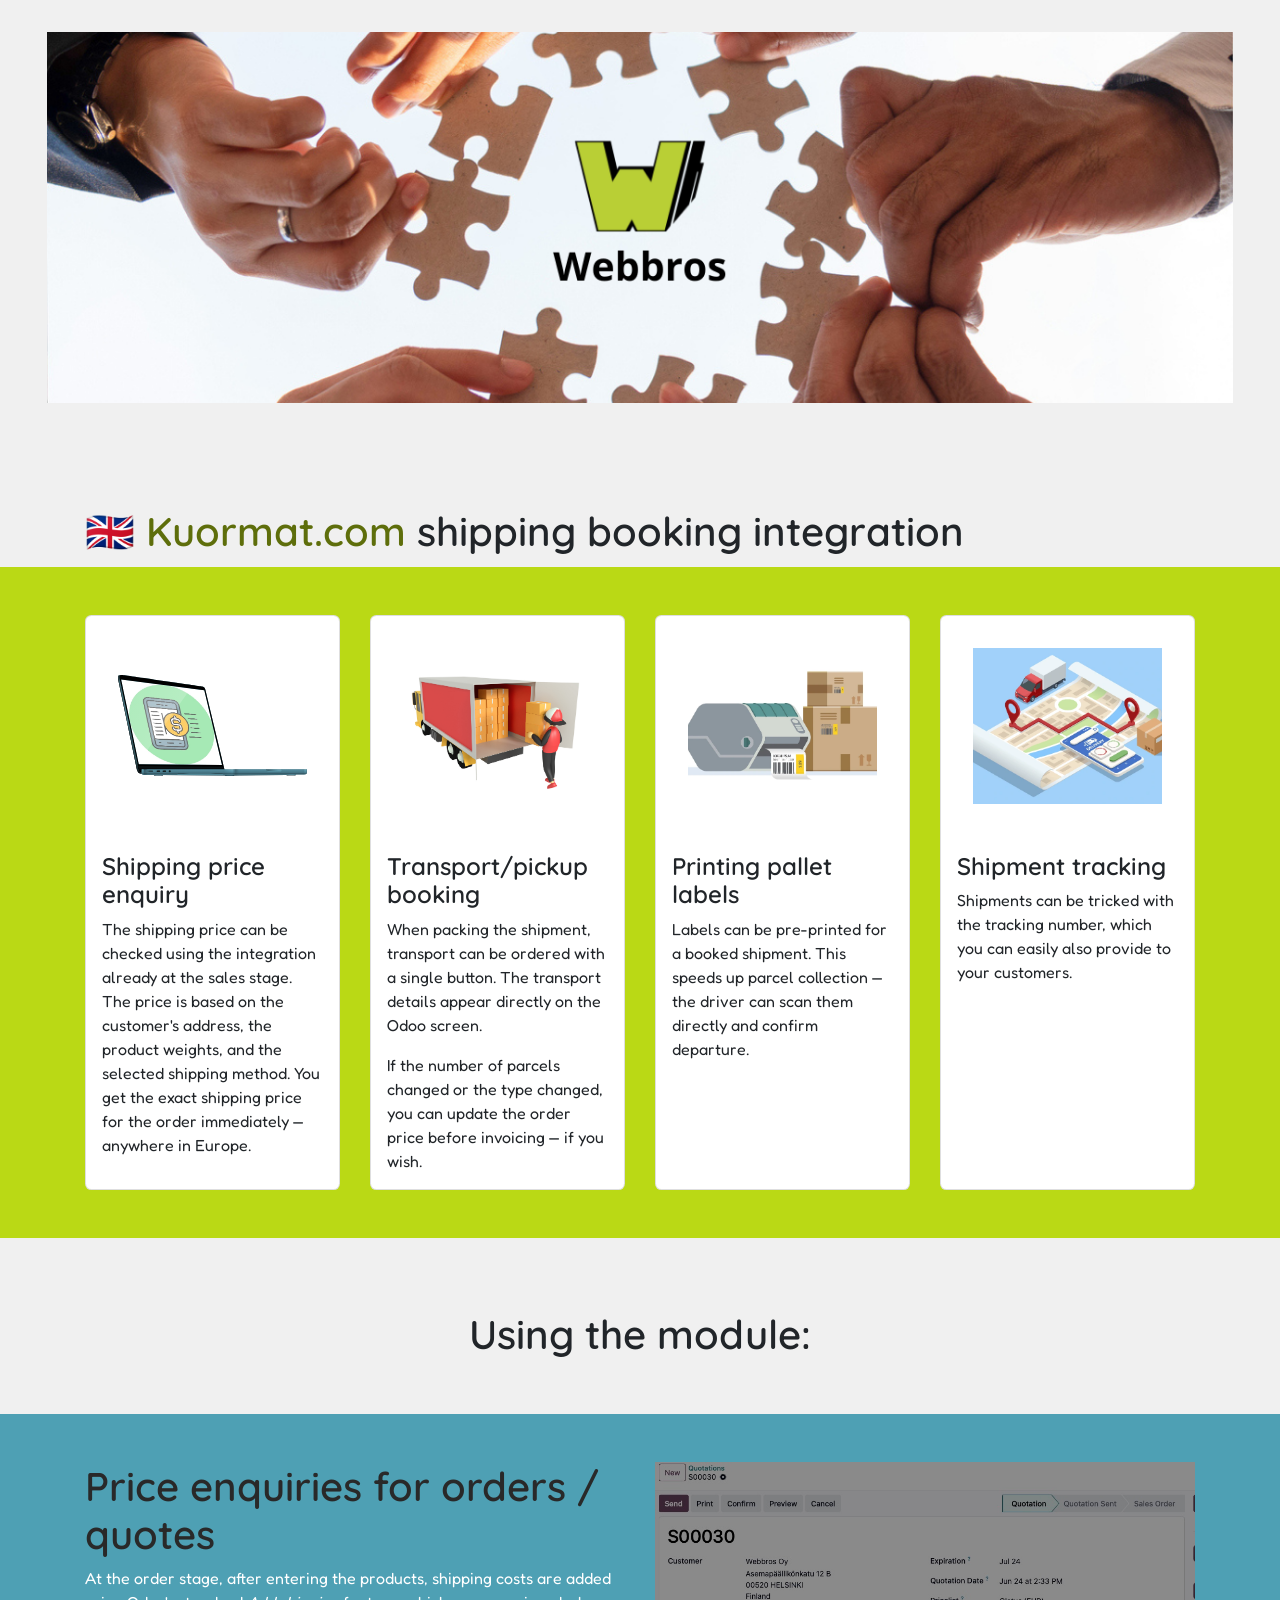
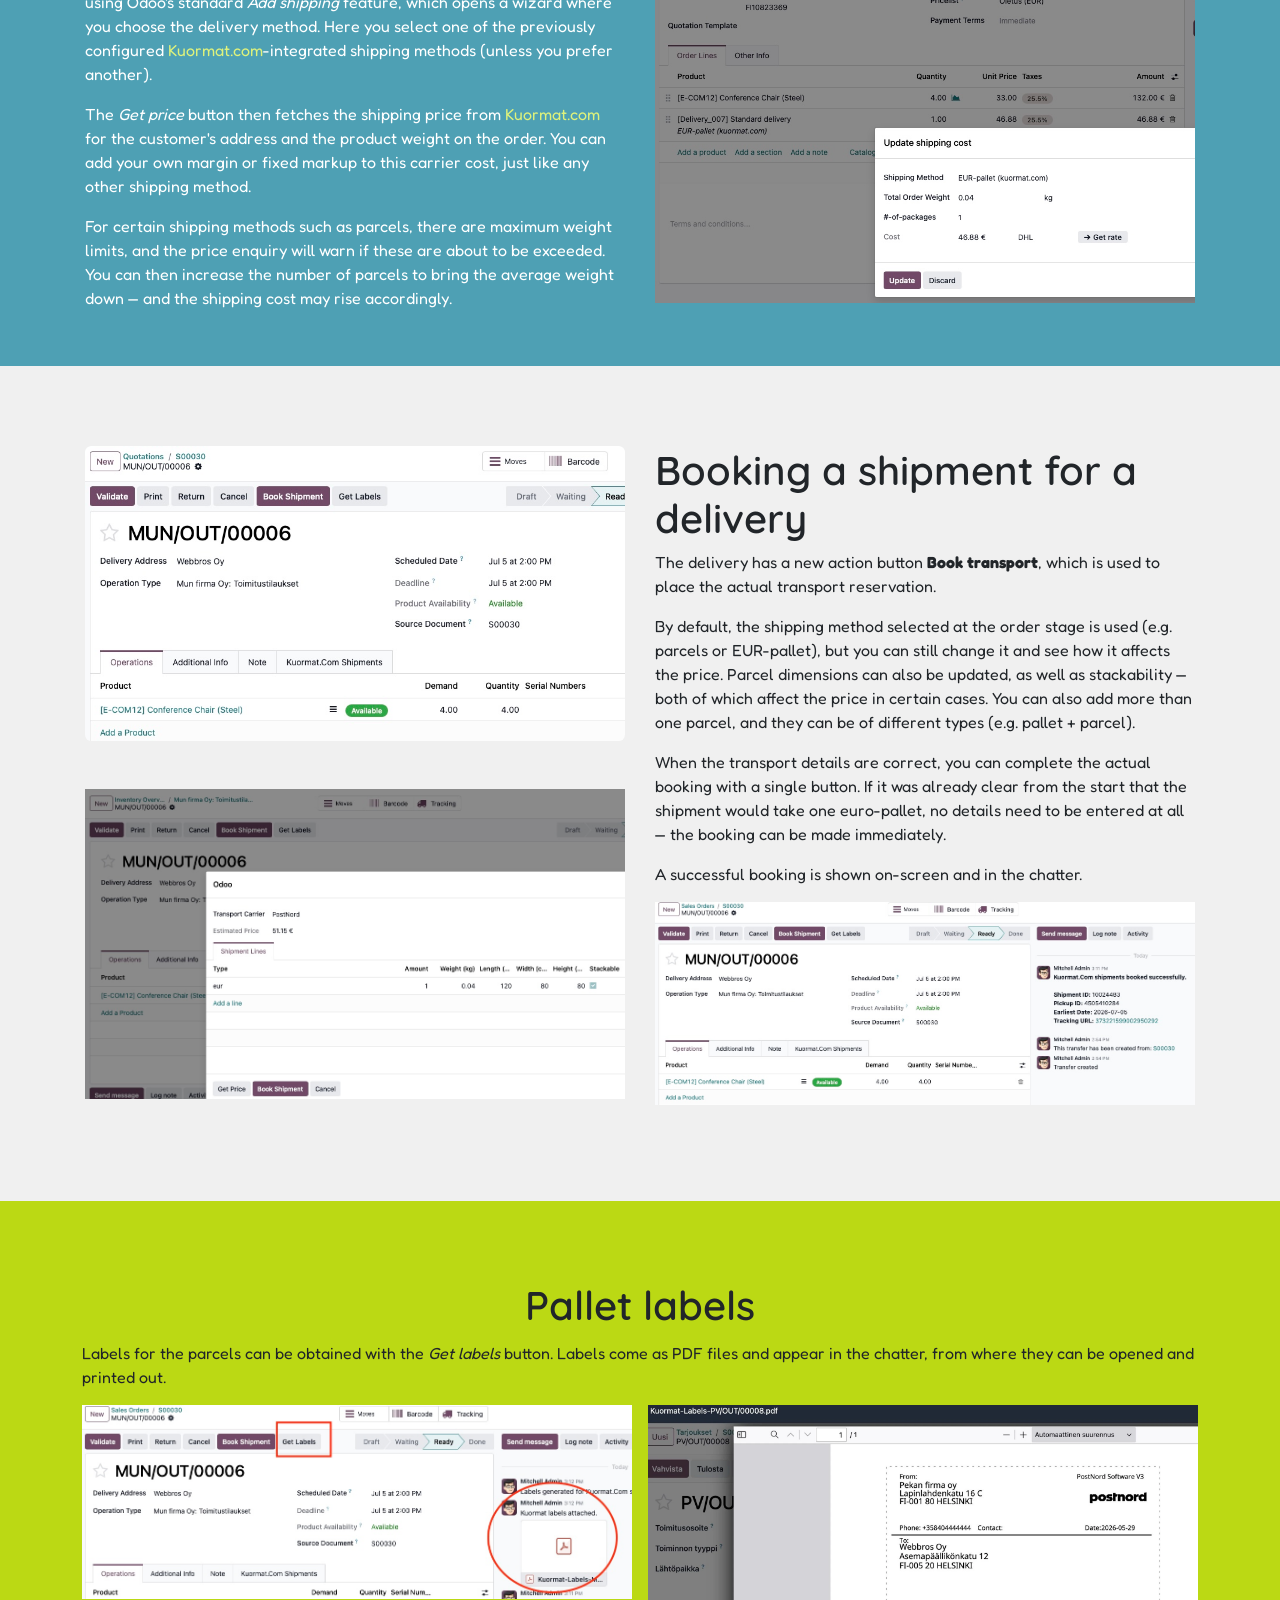
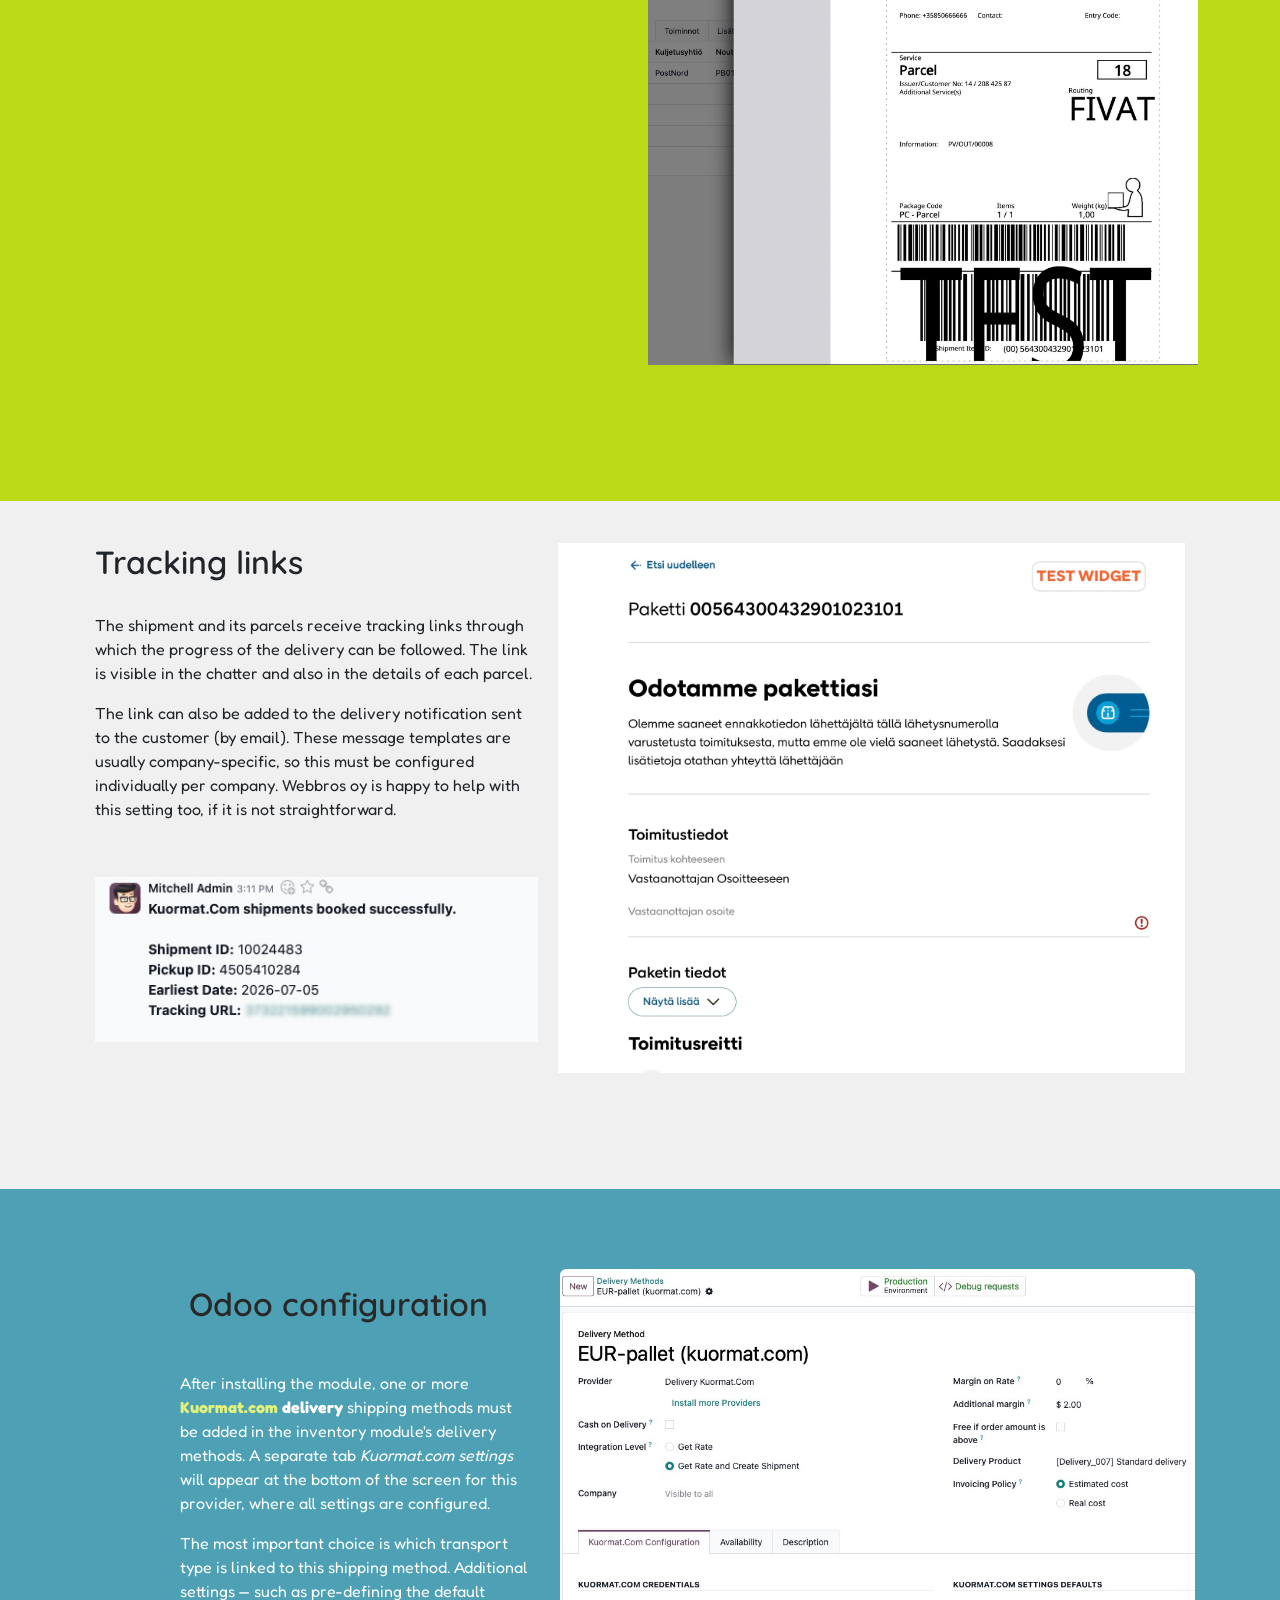
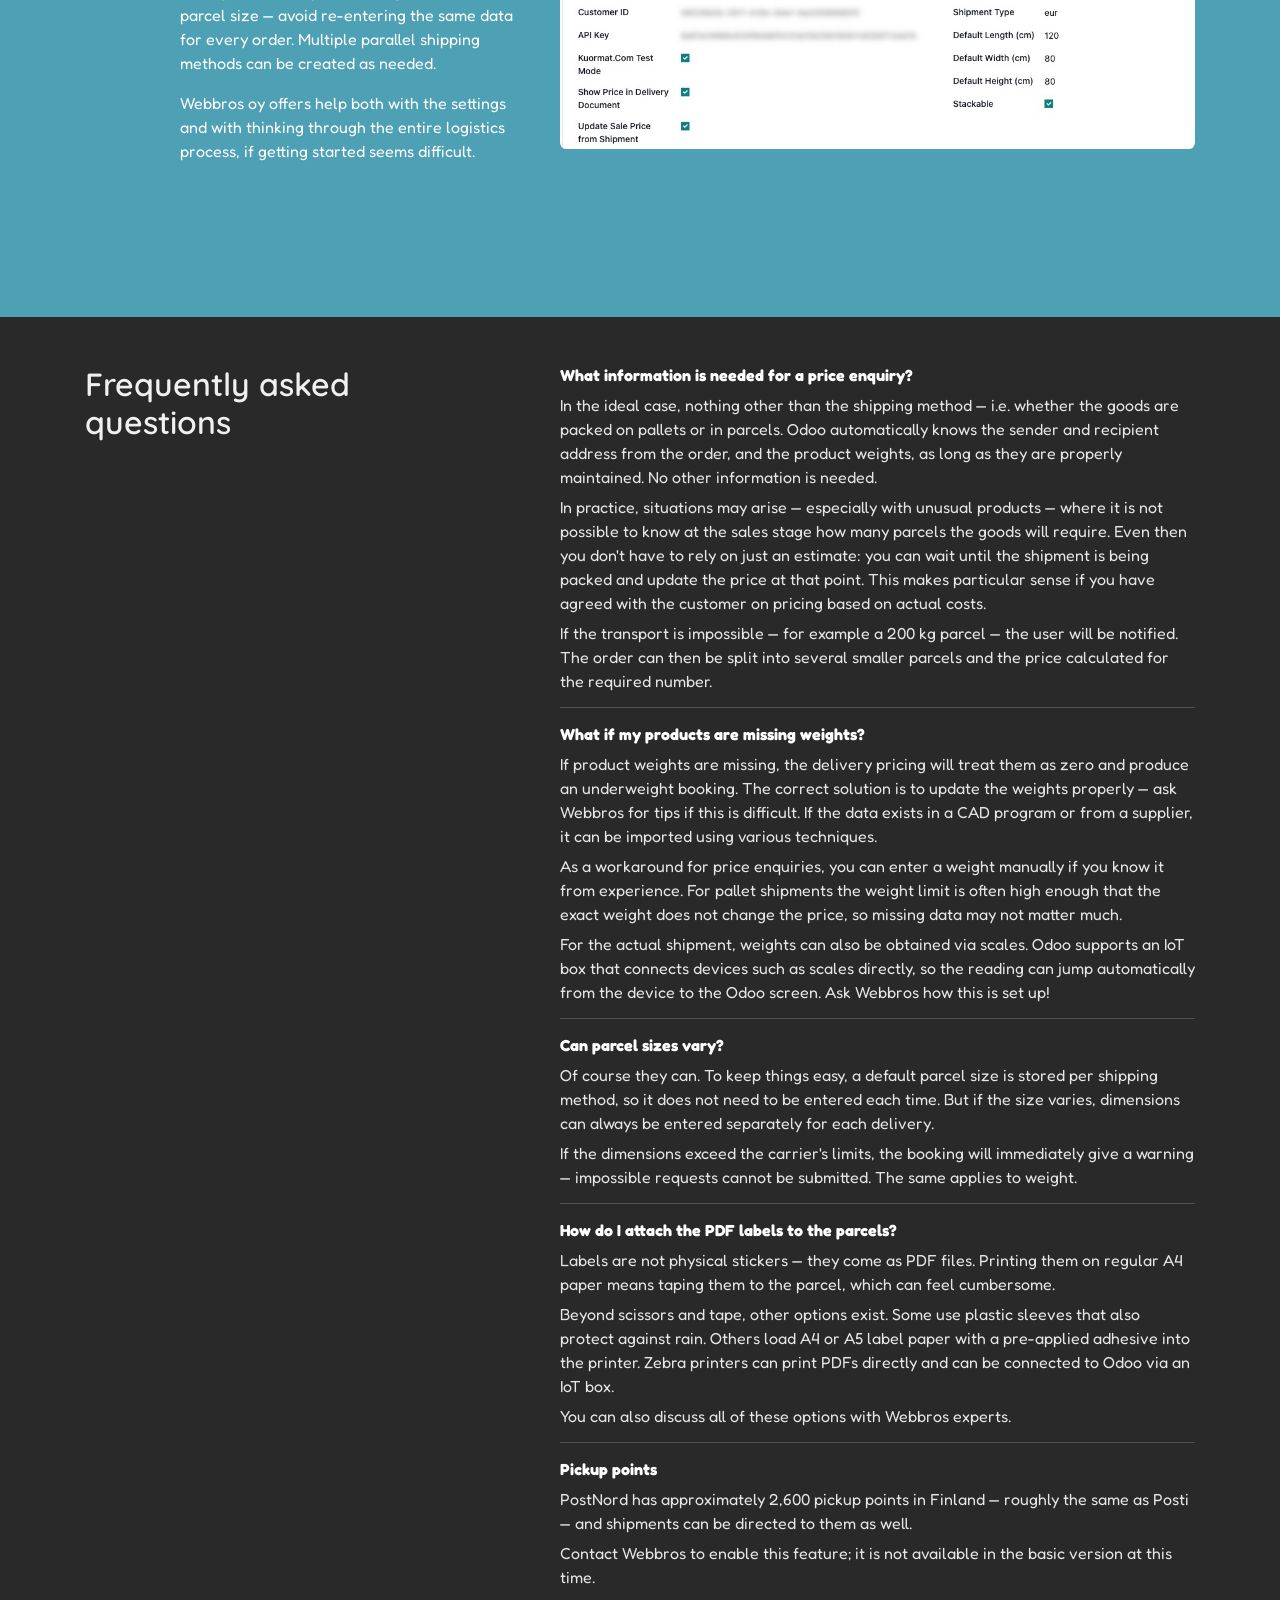
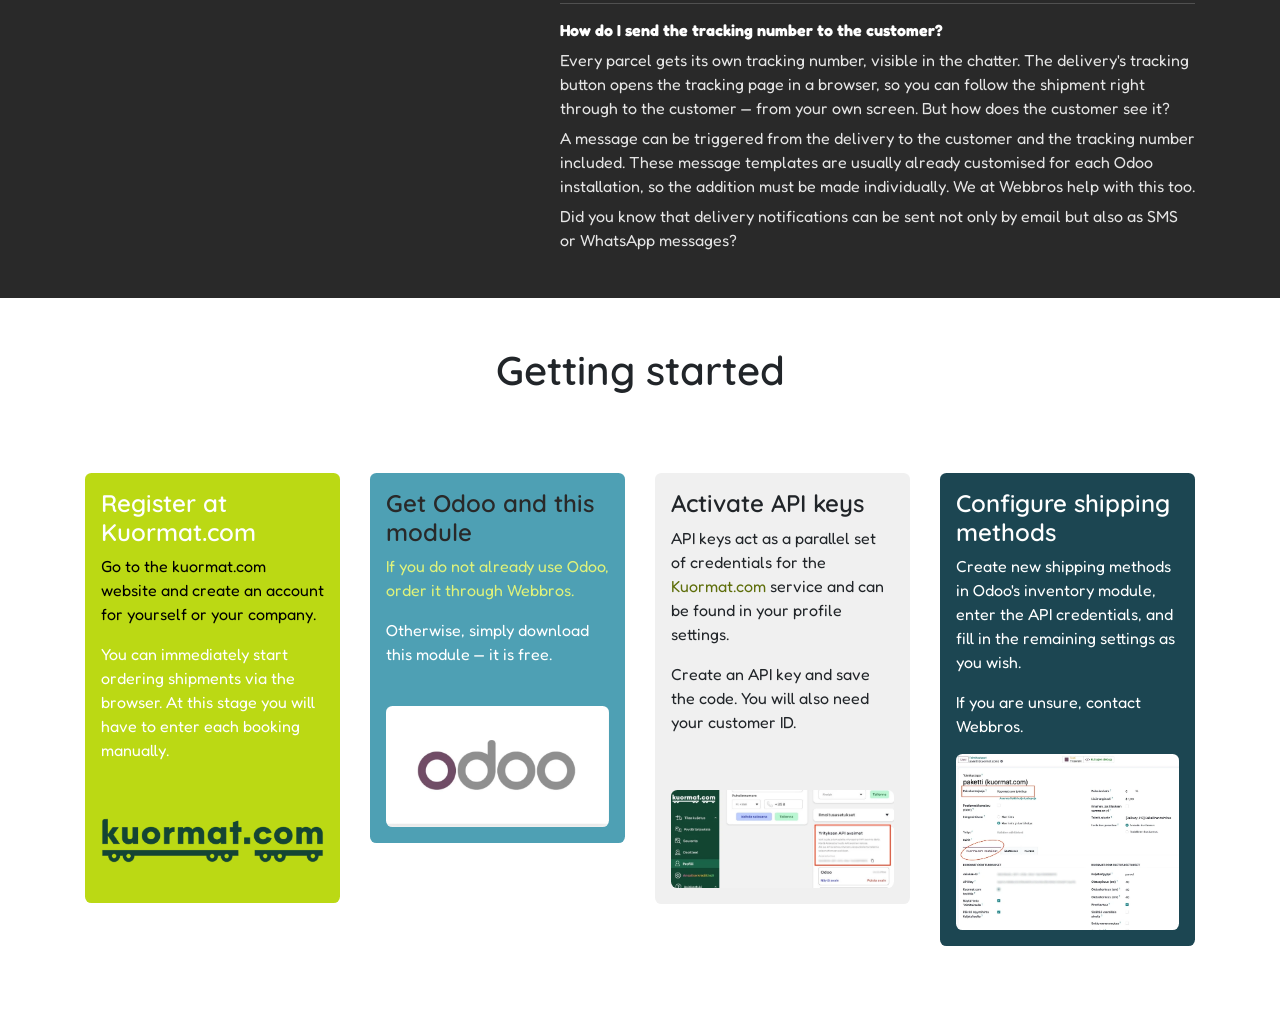
==== webbros_kuormat_connector/static/description/index.html @ a52f3cc9 "version 1.0 for APP store" ====
<!DOCTYPE html>
<!-- saved from url=(0014)about:internet -->
<html lang="fi-FI" data-website-id="1" data-main-object="website.page(36,)" dir="ltr" data-country="FI" data-logged="false">
  <head>
    <meta http-equiv="Content-Type" content="text/html; charset=UTF-8">

        <meta http-equiv="X-UA-Compatible" content="IE=edge">
        <meta name="viewport" content="width=device-width, initial-scale=1">
        <meta name="generator" content="Odoo">
        <meta name="description" content="Webbrosin kehittämä integraatio Odoo-järjestelmän ja Kuormat.com kuljetustenhallintajärjestelmän välille">
        <meta name="keywords" content="kuljetukset,logistiikka,Odoo integraatio">

        <meta property="og:type" content="website">
        <meta property="og:title" content="Webbros Kuormat.com integraatio">
        <meta property="og:site_name" content="webbros">
        <meta property="og:url" content="https://www.webbros.fi/kuormat-com-integration">
        <meta property="og:image" content="https://www.webbros.fi/web/image/website/1/logo?unique=e535d99">
        <meta property="og:description" content="Webbrosin kehittämä integraatio Odoo-järjestelmän ja Kuormat.com kuljetustenhallintajärjestelmän välille">

        <meta name="twitter:card" content="summary_large_image">
        <meta name="twitter:title" content="Webbros Kuormat.com integraatio">
        <meta name="twitter:image" content="https://www.webbros.fi/web/image/website/1/logo?unique=e535d99">
        <meta name="twitter:description" content="Webbrosin kehittämä integraatio Odoo-järjestelmän ja Kuormat.com kuljetustenhallintajärjestelmän välille">

        <link rel="alternate" hreflang="en" href="https://www.webbros.fi/en/kuormat-com-integration">
        <link rel="alternate" hreflang="fi" href="https://www.webbros.fi/kuormat-com-integration">
        <link rel="alternate" hreflang="x-default" href="https://www.webbros.fi/kuormat-com-integration">
        <link rel="canonical" href="https://www.webbros.fi/kuormat-com-integration">

        <link rel="preconnect" href="https://fonts.gstatic.com/" crossorigin="">
        <title>Webbros Kuormat.com integraatio</title>
        <link type="image/x-icon" rel="shortcut icon" href="https://www.webbros.fi/web/image/website/1/favicon?unique=e535d99">
        <link rel="preload" href="https://www.webbros.fi/web/static/src/libs/fontawesome/fonts/fontawesome-webfont.woff2?v=4.7.0" as="font" crossorigin="">
        <link type="text/css" rel="stylesheet" href="./img/web.assets_frontend.min.css">
        <script id="web.layout.odooscript" type="text/javascript">
            var odoo = {
                csrf_token: 'f868a40993ef3873dba01f93fa5d4c552b375f8co1811582727',
                debug: "",
            };
        </script>
        <script type="text/javascript">
            odoo.__session_info__ = {"is_admin": false, "is_system": false, "is_public": true, "is_internal_user": false, "is_website_user": true, "uid": null, "registry_hash": "1a7e916ab1da01374a1914db29191de741e7bbaacbf40be21f4c62e2a6fa80d4", "is_frontend": true, "profile_session": null, "profile_collectors": null, "profile_params": null, "show_effect": true, "currencies": {"1": {"name": "EUR", "symbol": "\u20ac", "position": "after", "digits": [69, 2]}, "2": {"name": "USD", "symbol": "$", "position": "before", "digits": [69, 2]}}, "quick_login": true, "bundle_params": {"lang": "fi_FI", "website_id": 1}, "test_mode": false, "websocket_worker_version": "19.0-2", "translationURL": "/website/translations", "geoip_country_code": "FI", "geoip_phone_code": 358, "lang_url_code": "fi", "add_to_cart_action": "stay"};
            if (!/(^|;\s)tz=/.test(document.cookie)) {
                const userTZ = Intl.DateTimeFormat().resolvedOptions().timeZone;
                document.cookie = `tz=${userTZ}; path=/`;
            }
        </script>
        <script type="text/javascript" defer="defer" src="./img/web.assets_frontend_minimal.min.js" onerror="__odooAssetError=1"></script>
        <script type="text/javascript" onerror="__odooAssetError=1" defer="defer" src="./img/web.assets_frontend_lazy.min.js"></script>

            <script id="tracking_code" async="async" src="./img/js"></script>
            <script id="tracking_code_config">
                window.dataLayer = window.dataLayer || [];
                function gtag(){dataLayer.push(arguments);}
                gtag('consent', 'default', {
                    'ad_storage': 'denied',
                    'ad_user_data': 'denied',
                    'ad_personalization': 'denied',
                    'analytics_storage': 'denied',
                });
                gtag('js', new Date());
                gtag('config', 'G-4FSC44WZ0W');
                function allConsentsGranted() {
                    gtag('consent', 'update', {
                        'ad_storage': 'granted',
                        'ad_user_data': 'granted',
                        'ad_personalization': 'granted',
                        'analytics_storage': 'granted',
                    });
                }
                    allConsentsGranted();
            </script>

            <script type="application/ld+json">
{
    "@context": "http://schema.org",
    "@type": "Organization",
    "name": "Webbros oy",
    "logo": "https://www.webbros.fi/logo.png?company=1",
    "url": "https://www.webbros.fi"
}
            </script>

        <meta name="google-site-verification" content="AUt4CE0ny-b-yhx9oolZ7P0XE21vYr-Sz051ijfnfxM">
    <style id="conditional_visibility"></style>
    <!-- <style>
      #english { display: none; }

      .en { display: none; }
      .fi { display: block; }

      #english:checked ~ .en { display: block; }
      #english:checked ~ .fi { display: none; }
    </style> -->
  </head>

    <body class="" is-ready="true">

      <main style="">

        <section class="s_motto o_cc o_colored_level pb0 pt0 o_cc1" data-snippet="s_motto" data-name="Motto" style="background-color:#F0F0F0;color:#212529">
          <div class="container-fluid">
            <figure class="o_card_img_wrapper mb-0">
                <img src="./img/Webbros_hero.png" alt="" data-attachment-id="6886" class="o_card_img card-img-top o_editable_media img img-fluid o_we_custom_image" style="padding: 32px !important;" data-format-mimetype="image/webp" data-resize-width="690" data-original-id="6886" data-mimetype-before-conversion="image/jpeg" data-mimetype="image/svg+xml" data-shape="html_builder/devices/macbook_3d_01" data-shape-colors=";;#4EA0B4;;" loading="lazy">
            </figure>
          </div>
        </section>


    <!-- ═══════════════════════════════════════════════════════════════════ -->
    <!-- ENGLISH VERSION                                                     -->
    <!-- ═══════════════════════════════════════════════════════════════════ -->

    <div id="english-version" style="margin-top:16px;"></div>

    <section class="en s_motto o_cc o_cc1 o_colored_level pt0 pb0" data-snippet="s_motto" data-name="Motto" style="background-color:#F0F0F0 !important;color:#212529">
        <div class="o_we_shape o_html_builder_Floats_07 o_we_animated"></div>
        <div class="container">
            <div class="row">
                <div class="o_colored_level col-lg-10 pb4">
                    <h2><br></h2><h2>&#127468;&#127463; <a href="https://kuormat.com/" class="o_translate_inline">Kuormat.com</a>&nbsp;shipping booking integration</h2>
                </div>
            </div>
        </div>
    </section>

    <section class="en s_three_columns pt32 pb32 o_colored_level o_cc o_cc3" data-vxml="001" data-vcss="001" data-snippet="s_three_columns" style="position: relative;background-color:#bbd914 !important;color:#212529" data-oe-shape-data="{&quot;shape&quot;:&quot;html_builder/Wavy/08_001&quot;,&quot;colors&quot;:{&quot;c5&quot;:&quot;#2A2A2A&quot;},&quot;flip&quot;:[],&quot;showOnMobile&quot;:false,&quot;shapeAnimationSpeed&quot;:&quot;0&quot;}"><div class="o_we_shape o_html_builder_Wavy_08_001 bg-o-color-1" style="background-image: url(&quot;/html_editor/shape/html_builder%2FWavy%2F08_001.svg?c5=%232A2A2A&quot;);"></div>
        <div class="container">
            <div class="row d-flex align-items-stretch">
                <div data-name="Card" class="col-lg-3 pt16 pb16">
                    <div class="s_card o_card_img_top card h-100 o_cc o_cc1 my-0 o_colored_level" data-vxml="001" data-snippet="s_card" data-name="Card" style="background-color:#FFFFFF;color:#212529">
                        <figure class="o_card_img_wrapper mb-0">
                            <img src="./img/iStock-raha-neliomaininen-2253359062.svg" alt="" data-attachment-id="6886" class="o_card_img card-img-top o_editable_media img img-fluid o_we_custom_image" style="padding: 32px !important; height: 220px !important" data-format-mimetype="image/webp" data-resize-width="690" data-original-id="6886" data-original-src="/web/image/6886-741172ac/iStock-raha-neliomaininen-2253359062.jpg" data-mimetype-before-conversion="image/jpeg" data-mimetype="image/svg+xml" data-shape="html_builder/devices/macbook_3d_01" data-shape-colors=";;#4EA0B4;;" data-file-name="iStock-raha-neliomaininen-2253359062.svg" loading="lazy">
                        </figure>
                        <div class="card-body">
                            <h2 class="card-title h5-fs">Shipping price enquiry</h2>
                            <p class="card-text">The shipping price can be checked using the integration already at the sales stage. The price is based on the customer's address, the product weights, and the selected shipping method. You get the exact shipping price for the order immediately — anywhere in Europe.</p>
                        </div>
                    </div>
                </div>
                <div data-name="Card" class="col-lg-3 pt16 pb16">
                    <div class="s_card o_card_img_top card h-100 o_cc o_cc1 my-0 o_colored_level" data-vxml="001" data-snippet="s_card" data-name="Card" style="background-color:#FFFFFF;color:#212529">
                        <figure class="o_card_img_wrapper mb-0">
                            <img src="./img/iStock-kuorman_pakkaus_1510767018.jpg" alt="" class="o_card_img card-img-top img img-fluid" style="padding: 32px !important; height: 220px !important" loading="lazy">
                        </figure>
                        <div class="card-body">
                            <h2 class="card-title h5-fs">Transport/pickup booking</h2>
                            <p class="card-text">When packing the shipment, transport can be ordered with a single button. The transport details appear directly on the Odoo screen.&nbsp;</p><p class="card-text">If the number of parcels changed or the type changed, you can update the order price before invoicing — if you wish.</p>
                        </div>
                    </div>
                </div>
                <div data-name="Card" class="col-lg-3 pt16 pb16">
                    <div class="s_card o_card_img_top card h-100 o_cc o_cc1 my-0 o_colored_level" data-vxml="001" data-snippet="s_card" data-name="Card" style="background-color:#FFFFFF;color:#212529">
                        <figure class="o_card_img_wrapper mb-0">
                            <img src="./img/iStock-barcode-print-1399719198.webp" alt="" class="o_card_img card-img-top img img-fluid" style="padding: 32px !important; height: 220px !important" loading="lazy">
                        </figure>
                        <div class="card-body">
                            <h2 class="card-title h5-fs">Printing pallet labels</h2>
                            <p class="card-text">Labels can be pre-printed for a booked shipment. This speeds up parcel collection — the driver can scan them directly and confirm departure.</p>
                        </div>
                    </div>
                </div>


                <div data-name="Card" class="col-lg-3 pt16 pb16">
                    <div class="s_card o_card_img_top card h-100 o_cc o_cc1 my-0 o_colored_level" data-vxml="001" data-snippet="s_card" data-name="Card" style="background-color:#FFFFFF;color:#212529">
                        <figure class="o_card_img_wrapper mb-0">
                            <img src="./img/iStock-kuljetus-kartalla-2156009473.webp" alt="" class="o_card_img card-img-top img img-fluid" style="padding: 32px !important; height: 220px !important" loading="lazy">
                        </figure>
                        <div class="card-body">
                            <h2 class="card-title h5-fs">Shipment tracking</h2>
                            <p class="card-text">Shipments can be tricked with the tracking number, which you can easily also provide to your customers.</p>
                        </div>
                    </div>
                </div>

            </div>
        </div>
    </section>

    <section class="en s_title o_cc o_colored_level pb48 pt72 o_cc1" data-vcss="001" data-snippet="s_title" data-name="Title" style="position: relative;background-color:#F0F0F0;color:#212529">
        <div class="s_allow_columns container">
            <h2  style="text-align: center;">Using the module:</h2>
        </div>
    </section>

    <section class="en s_title o_cc o_colored_level pb40 pt48 o_cc2" data-vcss="001" data-snippet="s_title" data-name="Title" style="background-color:#4EA0B4;color:#ffffff">
        <div class="s_allow_columns container">
        <div class="row"><div class="col-lg-6 o_colored_level">
          <h2>Price enquiries for orders / quotes</h2>
          <p>At the order stage, after entering the products, shipping costs are added using Odoo's standard <em>Add shipping</em> feature, which opens a wizard where you choose the delivery method. Here you select one of the previously configured <a href="https://kuormat.com/">Kuormat.com</a>-integrated shipping methods (unless you prefer another).</p><p>The <em>Get price</em> button then fetches the shipping price from <a href="https://kuormat.com/">Kuormat.com</a> for the customer's address and the product weight on the order. You can add your own margin or fixed markup to this carrier cost, just like any other shipping method.</p>
          <p>For certain shipping methods such as parcels, there are maximum weight limits, and the price enquiry will warn if these are about to be exceeded. You can then increase the number of parcels to bring the average weight down — and the shipping cost may rise accordingly.</p></div>
          <div class="col-lg-6 o_colored_level"><p><img src="./img/screenshot_price_query.jpg" alt="" class="img img-fluid" loading="lazy" style="width: 100% !important;"></p></div></div>
        </div>
    </section>

    <section class="en s_image_text_box o_colored_level pt80 pb80" data-snippet="s_image_text_box" data-name="Image Text Box">
        <div class="container">
            <div class="row">
                <div class="o_colored_level col-lg-6" style="order: 1;">
                    <img src="./img/screenshot_delivery.jpg" alt="" class="img img-fluid rounded" loading="lazy" style=""><br><br><br>
                    <img src="./img/screenshot_book_shipment_postnord.jpg" alt="" class="img img-fluid" loading="lazy" style=""><br>
                </div>
                <div class="o_colored_level col-lg-6" style="order: 2;">
                    <h2>Booking a shipment for a delivery</h2>
                    <p>The delivery has a new action button <strong>Book transport</strong>, which is used to place the actual transport reservation.</p>
                    <p>By default, the shipping method selected at the order stage is used (e.g. parcels or EUR-pallet), but you can still change it and see how it affects the price. Parcel dimensions can also be updated, as well as stackability — both of which affect the price in certain cases. You can also add more than one parcel, and they can be of different types (e.g. pallet + parcel).</p>
                    <p>When the transport details are correct, you can complete the actual booking with a single button. If it was already clear from the start that the shipment would take one euro-pallet, no details need to be entered at all — the booking can be made immediately.</p>
                    <p>A successful booking is shown on-screen and in the chatter.</p>
                    <p><img src="./img/screenshot_shipment_booked.jpg" alt="" class="img img-fluid" loading="lazy" style=""></p>
                </div>
            </div>
        </div>
    </section>

    <section class="en s_title bg-white pb120 pt64" data-vcss="001" data-snippet="s_title" data-name="Title" style="background-color:#bbd914 !important;color:#212529">
        <div class="s_allow_columns container" style="padding:16px 12px;">
            <h2 style="text-align:center;color:#212529;margin-bottom:12px;">Pallet labels</h2>
            <p>Labels for the parcels can be obtained with the <em>Get labels</em> button. Labels come as PDF files and appear in the chatter, from where they can be opened and printed out.</p>
            <div style="display:flex;gap:16px;margin-top:16px;">
                <div style="flex:1;min-width:0;">
                    <img src="./img/screenshot_get_labels.jpg" alt="" loading="lazy" style="width:100%;height:auto;">
                </div>
                <div style="flex:1;min-width:0;">
                    <img src="./img/screenshot-toimitus-tarra.webp" alt="" loading="lazy" style="width:100%;height:auto;">
                </div>
            </div>
        </div>
    </section>

    <section class="en s_shape_image pt32 o_colored_level pb56 o_half_screen_height" data-snippet="s_shape_image" data-name="Shape image">
        <div class="container">
            <div class="row o_grid_mode" data-row-count="12">
                <div class="o_colored_level o_grid_item g-col-lg-5 g-height-12 col-lg-5" style="z-index: 1; grid-area: 1 / 1 / 13 / 6;">
                    <h2 class="h3-fs">Tracking links</h2>
                    <p><br>The shipment and its parcels receive tracking links through which the progress of the delivery can be followed. The link is visible in the chatter and also in the details of each parcel.</p>
                    <p>The link can also be added to the delivery notification sent to the customer (by email). These message templates are usually company-specific, so this must be configured individually per company. Webbros oy is happy to help with this setting too, if it is not straightforward.</p>
                    <p><br></p>
                    <p><img src="./img/screenshot_tracking_link_blurred.jpg" alt="" class="img img-fluid" loading="lazy" style="width: 100% !important;"></p>
                    <p>&nbsp;<br></p>
                </div>
                <div class="o_grid_item o_grid_item_image o_colored_level g-height-11 g-col-lg-7 col-lg-7" style="z-index: 2; grid-area: 1 / 6 / 12 / 13;">
                    <img src="./img/screenshot-postnord.webp" alt="" class="img img-fluid" loading="lazy" style="">
                </div>
            </div>
        </div>
    </section>

    <section class="en s_text_image pt80 o_colored_level o_cc o_cc2 pb48" data-snippet="s_image_text" data-name="Image - Text" style="background-color:#4EA0B4;color:#ffffff">
        <div class="container">
            <div class="row align-items-start">
                <div class="offset-lg-1 pt16 pb16 o_colored_level col-lg-4">
                    <h2 class="h3-fs">&nbsp;Odoo configuration&nbsp;</h2>
                    <p><br></p>
                    <p>After installing the module, one or more <strong><a href="https://kuormat.com/">Kuormat.com</a> delivery</strong> shipping methods must be added in the inventory module's delivery methods. A separate tab <em>Kuormat.com settings</em> will appear at the bottom of the screen for this provider, where all settings are configured.</p>
                    <p>The most important choice is which transport type is linked to this shipping method. Additional settings — such as pre-defining the default parcel size — avoid re-entering the same data for every order. Multiple parallel shipping methods can be created as needed.</p>
                    <p>Webbros oy offers help both with the settings and with thinking through the entire logistics process, if getting started seems difficult.</p>
                </div>
                <div class="o_colored_level pt0 col-lg-7 pb120">
                    <img src="./img/screenshot_setup_delivery_method_blurred.jpg" alt="" class="img img-fluid mx-auto rounded" loading="lazy">
                </div>
            </div>
        </div>
    </section>

    <section class="en s_faq_collapse pt32 pb32 o_cc o_colored_level o_cc5" data-vcss="001" data-snippet="s_faq_collapse" data-name="FAQ Block" style="background-color:#292929;color:#ffffff">
        <div class="container">
            <div class="row s_nb_column_fixed align-items-start">
                <div class="col-lg-4 pt16 o_colored_level">
                    <h2 class="h3-fs">Frequently asked questions</h2>
                </div>
                <div class="col-lg-7 offset-lg-1">
                    <div>
                        <div style="padding:14px 0;border-bottom:1px solid rgba(255,255,255,0.18);">
                            <p style="font-weight:700;margin-bottom:6px;">What information is needed for a price enquiry?</p>
                            <p style="margin:0;opacity:0.88;">In the ideal case, nothing other than the shipping method — i.e. whether the goods are packed on pallets or in parcels. Odoo automatically knows the sender and recipient address from the order, and the product weights, as long as they are properly maintained. No other information is needed.</p>
                            <p style="margin:6px 0 0;opacity:0.88;">In practice, situations may arise — especially with unusual products — where it is not possible to know at the sales stage how many parcels the goods will require. Even then you don't have to rely on just an estimate: you can wait until the shipment is being packed and update the price at that point. This makes particular sense if you have agreed with the customer on pricing based on actual costs.</p>
                            <p style="margin:6px 0 0;opacity:0.88;">If the transport is impossible — for example a 200 kg parcel — the user will be notified. The order can then be split into several smaller parcels and the price calculated for the required number.</p>
                        </div>
                        <div style="padding:14px 0;border-bottom:1px solid rgba(255,255,255,0.18);">
                            <p style="font-weight:700;margin-bottom:6px;">What if my products are missing weights?</p>
                            <p style="margin:0;opacity:0.88;">If product weights are missing, the delivery pricing will treat them as zero and produce an underweight booking. The correct solution is to update the weights properly — ask Webbros for tips if this is difficult. If the data exists in a CAD program or from a supplier, it can be imported using various techniques.</p>
                            <p style="margin:6px 0 0;opacity:0.88;">As a workaround for price enquiries, you can enter a weight manually if you know it from experience. For pallet shipments the weight limit is often high enough that the exact weight does not change the price, so missing data may not matter much.</p>
                            <p style="margin:6px 0 0;opacity:0.88;">For the actual shipment, weights can also be obtained via scales. Odoo supports an IoT box that connects devices such as scales directly, so the reading can jump automatically from the device to the Odoo screen. Ask Webbros how this is set up!</p>
                        </div>
                        <div style="padding:14px 0;border-bottom:1px solid rgba(255,255,255,0.18);">
                            <p style="font-weight:700;margin-bottom:6px;">Can parcel sizes vary?</p>
                            <p style="margin:0;opacity:0.88;">Of course they can. To keep things easy, a default parcel size is stored per shipping method, so it does not need to be entered each time. But if the size varies, dimensions can always be entered separately for each delivery.</p>
                            <p style="margin:6px 0 0;opacity:0.88;">If the dimensions exceed the carrier's limits, the booking will immediately give a warning — impossible requests cannot be submitted. The same applies to weight.</p>
                        </div>
                        <div style="padding:14px 0;border-bottom:1px solid rgba(255,255,255,0.18);">
                            <p style="font-weight:700;margin-bottom:6px;">How do I attach the PDF labels to the parcels?</p>
                            <p style="margin:0;opacity:0.88;">Labels are not physical stickers — they come as PDF files. Printing them on regular A4 paper means taping them to the parcel, which can feel cumbersome.</p>
                            <p style="margin:6px 0 0;opacity:0.88;">Beyond scissors and tape, other options exist. Some use plastic sleeves that also protect against rain. Others load A4 or A5 label paper with a pre-applied adhesive into the printer. Zebra printers can print PDFs directly and can be connected to Odoo via an IoT box.</p>
                            <p style="margin:6px 0 0;opacity:0.88;">You can also discuss all of these options with Webbros experts.</p>
                        </div>
                        <div style="padding:14px 0;border-bottom:1px solid rgba(255,255,255,0.18);">
                            <p style="font-weight:700;margin-bottom:6px;">Pickup points</p>
                            <p style="margin:0;opacity:0.88;">PostNord has approximately 2,600 pickup points in Finland — roughly the same as Posti — and shipments can be directed to them as well.</p>
                            <p style="margin:6px 0 0;opacity:0.88;">Contact Webbros to enable this feature; it is not available in the basic version at this time.</p>
                        </div>
                        <div style="padding:14px 0;">
                            <p style="font-weight:700;margin-bottom:6px;">How do I send the tracking number to the customer?</p>
                            <p style="margin:0;opacity:0.88;">Every parcel gets its own tracking number, visible in the chatter. The delivery's tracking button opens the tracking page in a browser, so you can follow the shipment right through to the customer — from your own screen. But how does the customer see it?</p>
                            <p style="margin:6px 0 0;opacity:0.88;">A message can be triggered from the delivery to the customer and the tracking number included. These message templates are usually already customised for each Odoo installation, so the addition must be made individually. We at Webbros help with this too.</p>
                            <p style="margin:6px 0 0;opacity:0.88;">Did you know that delivery notifications can be sent not only by email but also as SMS or WhatsApp messages?</p>
                        </div>
                    </div>
                </div>
            </div>
        </div>
    </section>

    <section class="en s_cards_soft o_cc o_cc1 pt48 pb32 o_colored_level bg-white" data-snippet="s_cards_soft" data-name="Cards Soft" style="background-color:#ffffff;color:#212529">
        <div class="container">
            <h2 style="text-align: center;">Getting started</h2><p><br></p>
            <div class="row">
                <div data-name="Card" class="pt16 pb16 col-lg-3">
                    <div class="s_card card o_cc o_colored_level o_cc4" data-vxml="001" data-snippet="s_card" data-name="Card" style="border-width: 0px !important;background-color:#bbd914 !important;color:#ffffff">
                        <div class="card-body">
                            <h3 class="card-title h5-fs">Register at Kuormat.com</h3>
                            <p class="card-text"><a href="https://platform.kuormat.com/signup"> Go to the kuormat.com website and create an account for yourself or your company.</a></p>
                            <p class="card-text">You can immediately start ordering shipments via the browser. At this stage you will have to enter each booking manually.</p>
                            <p class="card-text"><br></p>
                            <img src="./img/kuormat_com_logo.webp" alt="" class="img img-fluid rounded" loading="lazy" style=""><br><br>
                        </div>
                    </div>
                </div>
                <div data-name="Card" class="pt16 pb16 col-lg-3">
                    <div class="s_card card o_cc o_colored_level o_cc2" data-vxml="001" data-snippet="s_card" data-name="Card" style="border-width: 0px !important;background-color:#4EA0B4;color:#ffffff">
                        <div class="card-body">
                            <h3 class="card-title h5-fs">Get Odoo and this module</h3>
                            <p class="card-text"><a href="https://www.webbros.fi/r/7uU" class="o_translate_inline">If you do not already use Odoo, order it through Webbros.</a></p>
                            <p class="card-text">Otherwise, simply download this module — it is free.</p>
                            <p class="card-text">&nbsp;<img src="./img/odoo_logo_solid_white.webp" alt="" class="img img-fluid rounded" loading="lazy" style=""></p>
                        </div>
                    </div>
                </div>
                <div data-name="Card" class="pt16 col-lg-3 pb0">
                    <div class="s_card card o_cc o_colored_level o_cc1" data-vxml="001" data-snippet="s_card" data-name="Card" style="border-width: 0px !important;background-color:#F0F0F0;color:#212529">
                        <div class="card-body">
                            <h3 class="card-title h5-fs">Activate API keys</h3>
                            <p class="card-text">API keys act as a parallel set of credentials for the <a href="https://kuormat.com/">Kuormat.com</a> service and can be found in your profile settings.</p>
                            <p class="card-text">Create an API key and save the code. You will also need your customer ID.</p>
                            <p class="card-text"><br></p>
                            <img src="./img/screenshot-kuormat-api.webp" alt="" class="img img-fluid rounded" loading="lazy" style="">
                        </div>
                    </div>
                </div>
                <div data-name="Card" class="pt16 pb16 col-lg-3">
                    <div class="s_card card o_cc o_colored_level o_cc3" data-vxml="001" data-snippet="s_card" data-name="Card" style="border-width: 0px !important;background-color:#1C4652;color:#ffffff">
                        <div class="card-body">
                            <h3 class="card-title h5-fs">Configure shipping methods</h3>
                            <p class="card-text">Create new shipping methods in Odoo's inventory module, enter the API credentials, and fill in the remaining settings as you wish.</p>
                            <p class="card-text">If you are unsure, contact Webbros.</p>
                            <img src="./img/screenshot-toimitustavat.webp" alt="" class="img img-fluid rounded" loading="lazy" style="">
                        </div>
                    </div>
                </div>
            </div>
        </div>
    </section>

      </main>
    </div>
  </body>
</html>
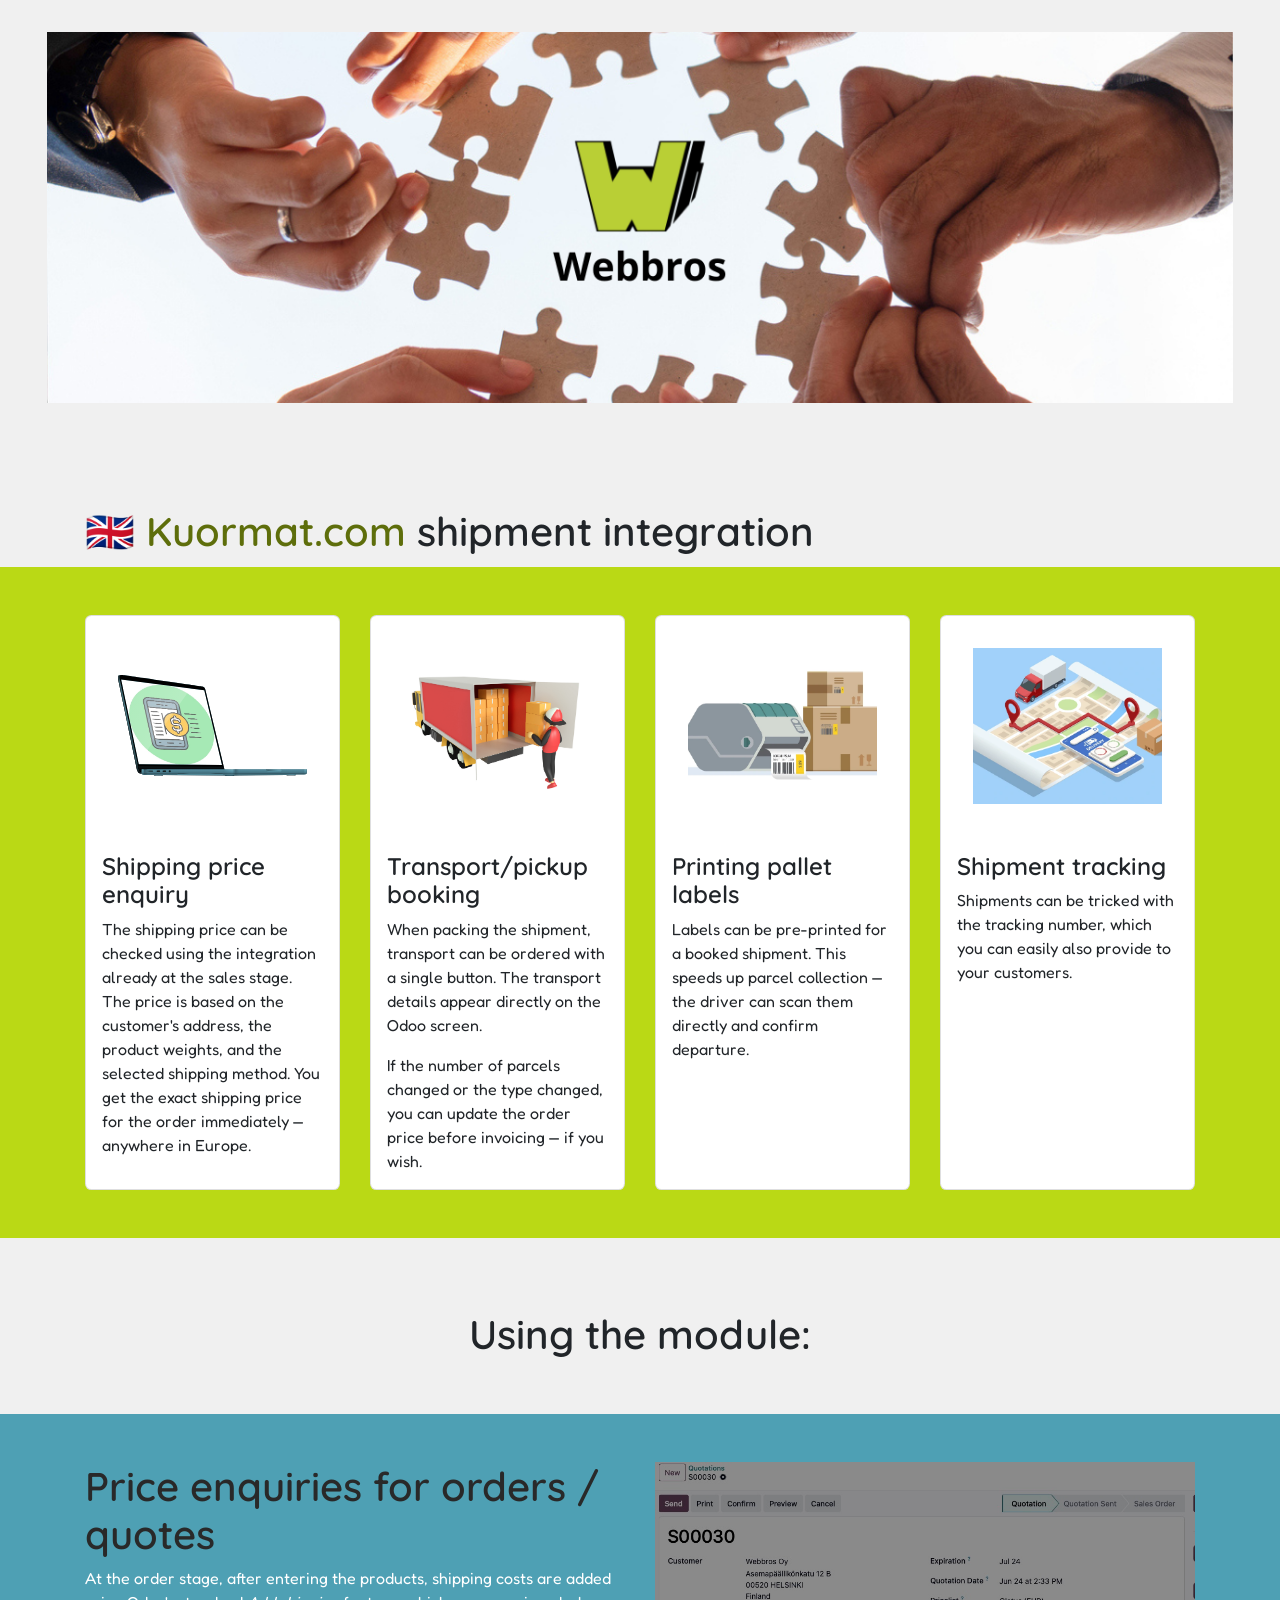
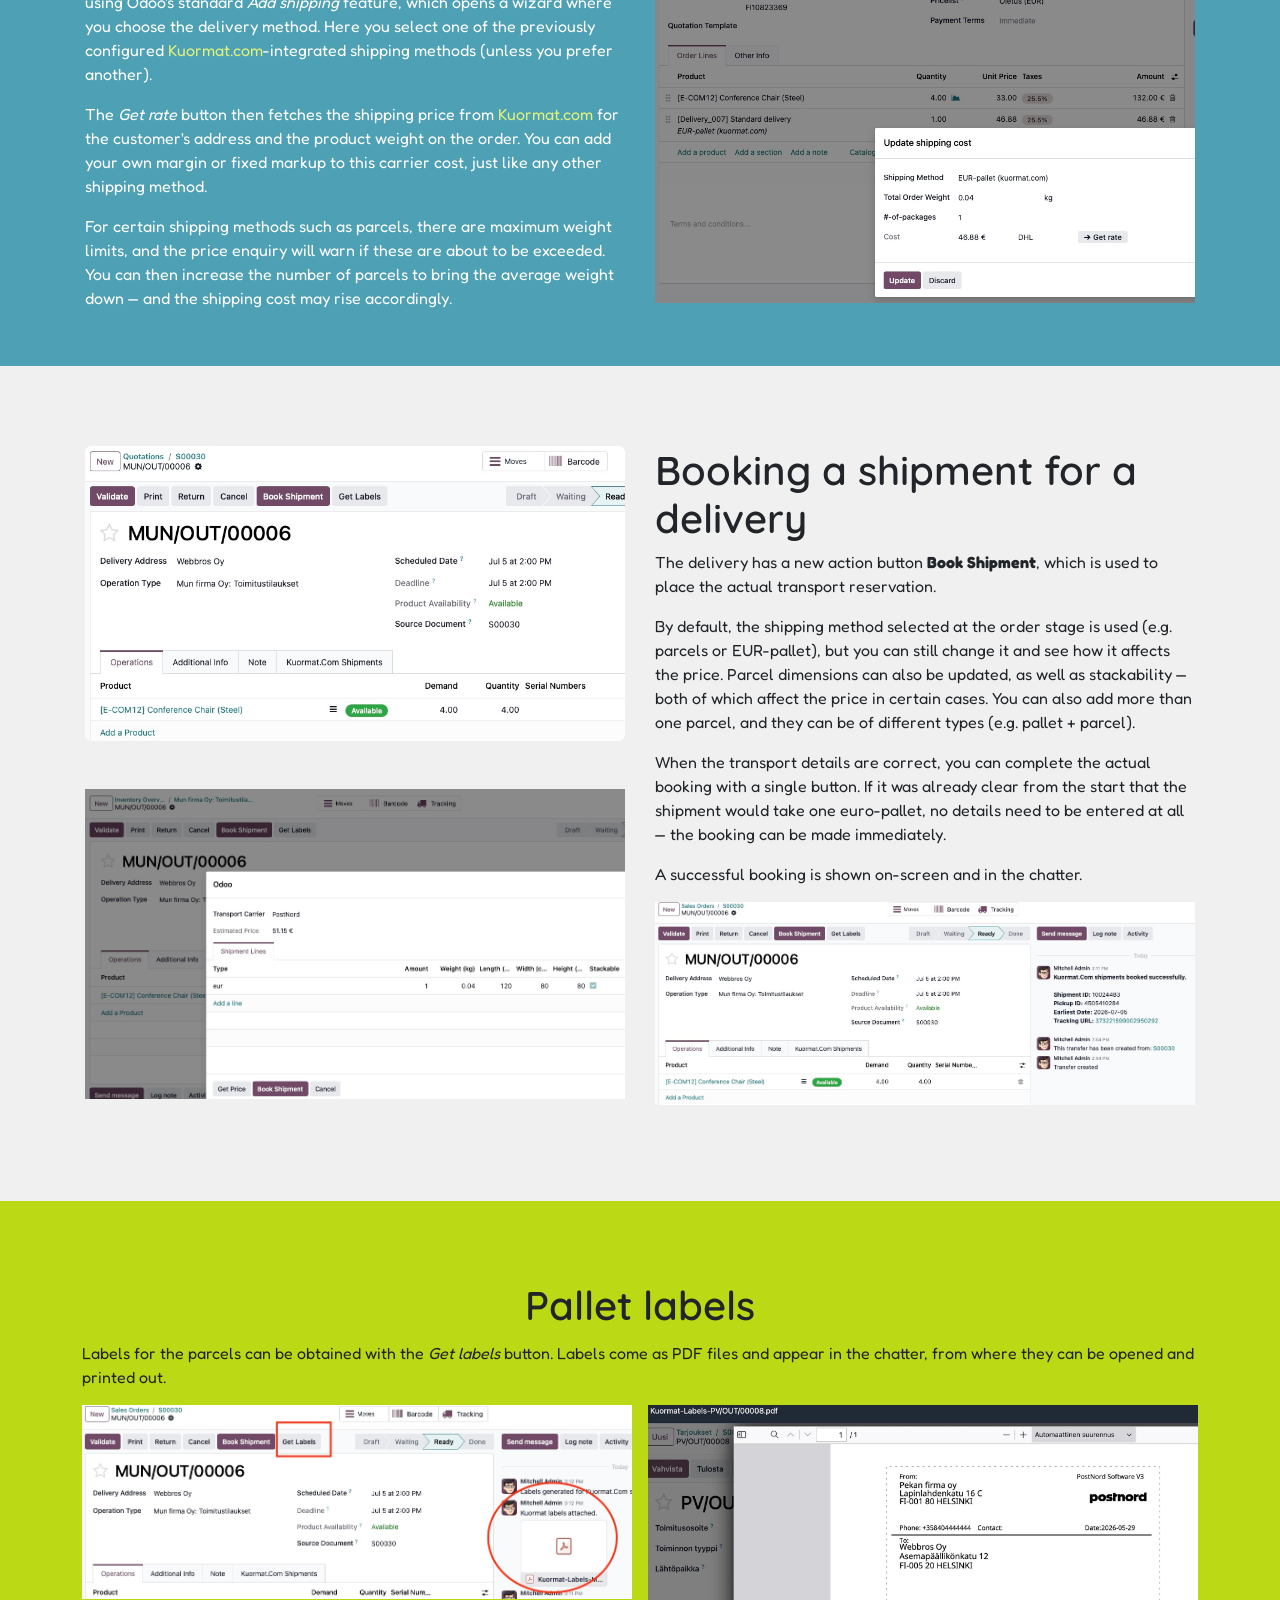
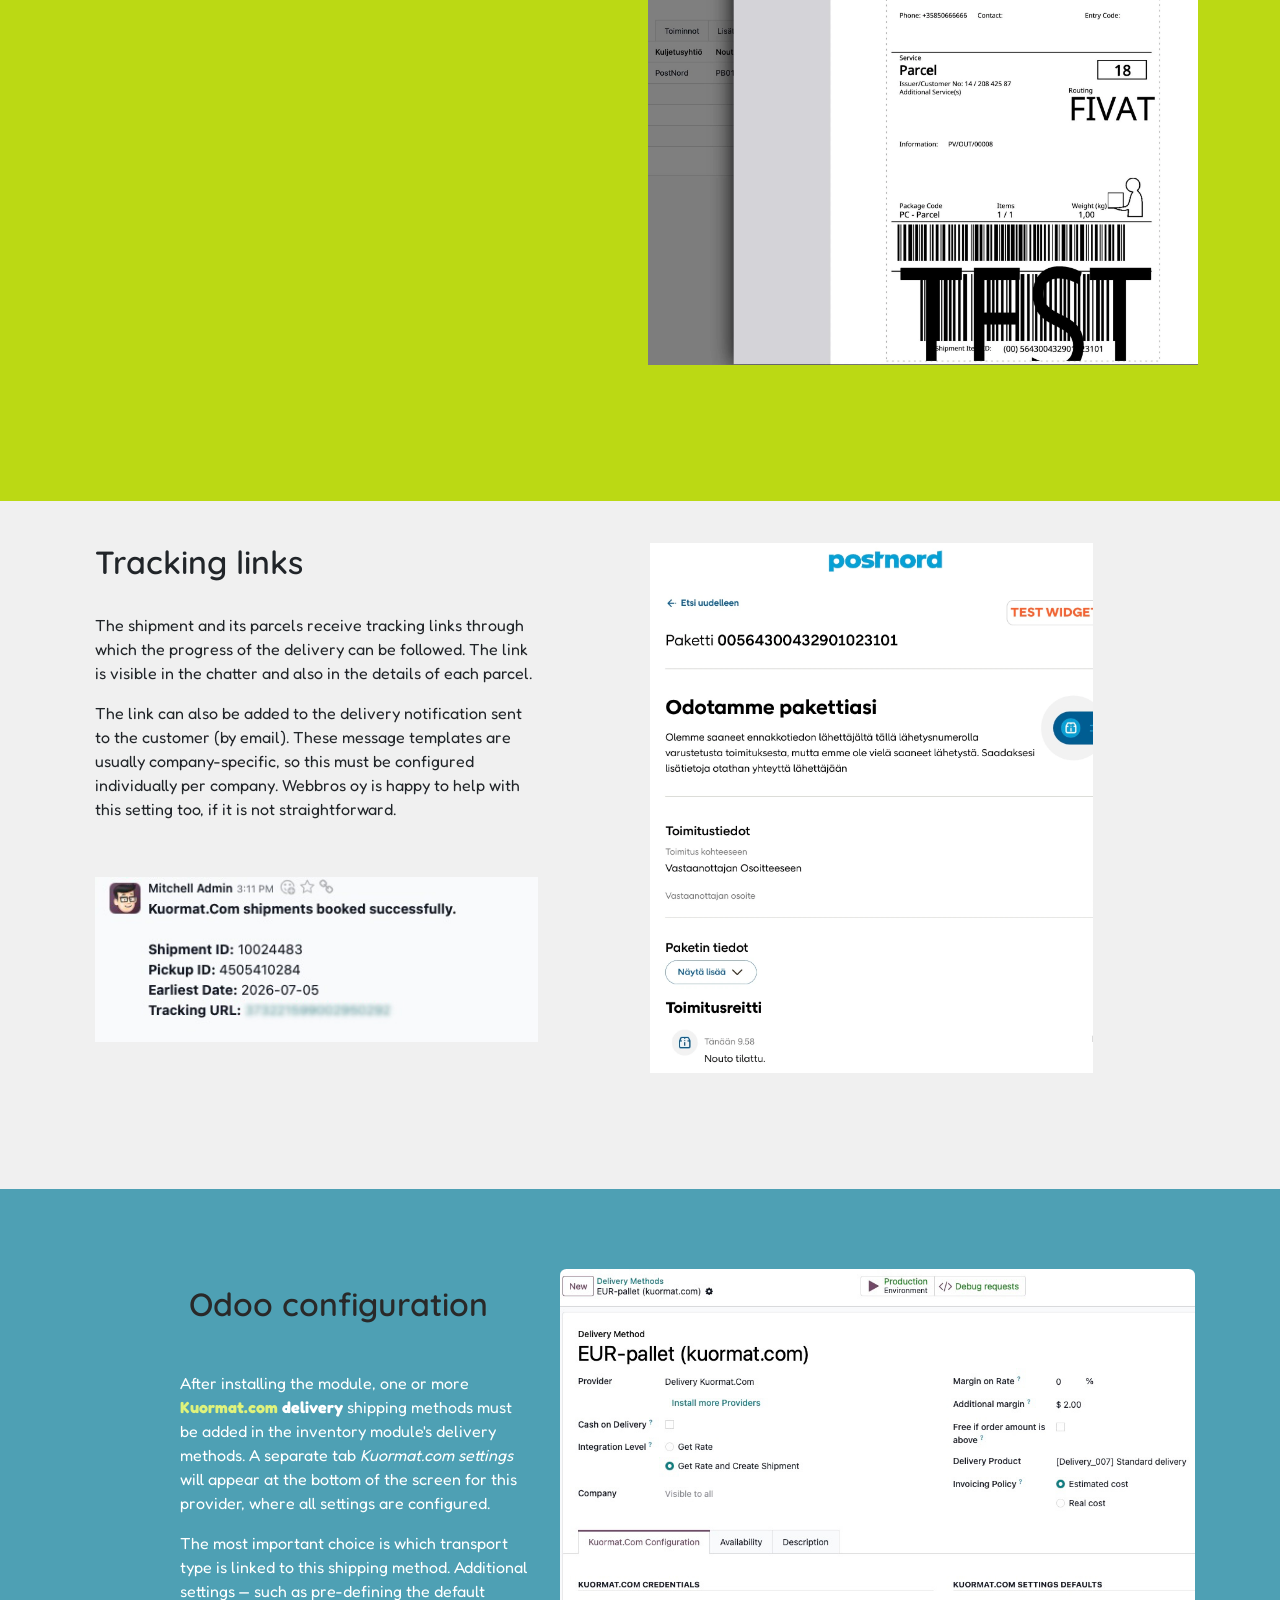
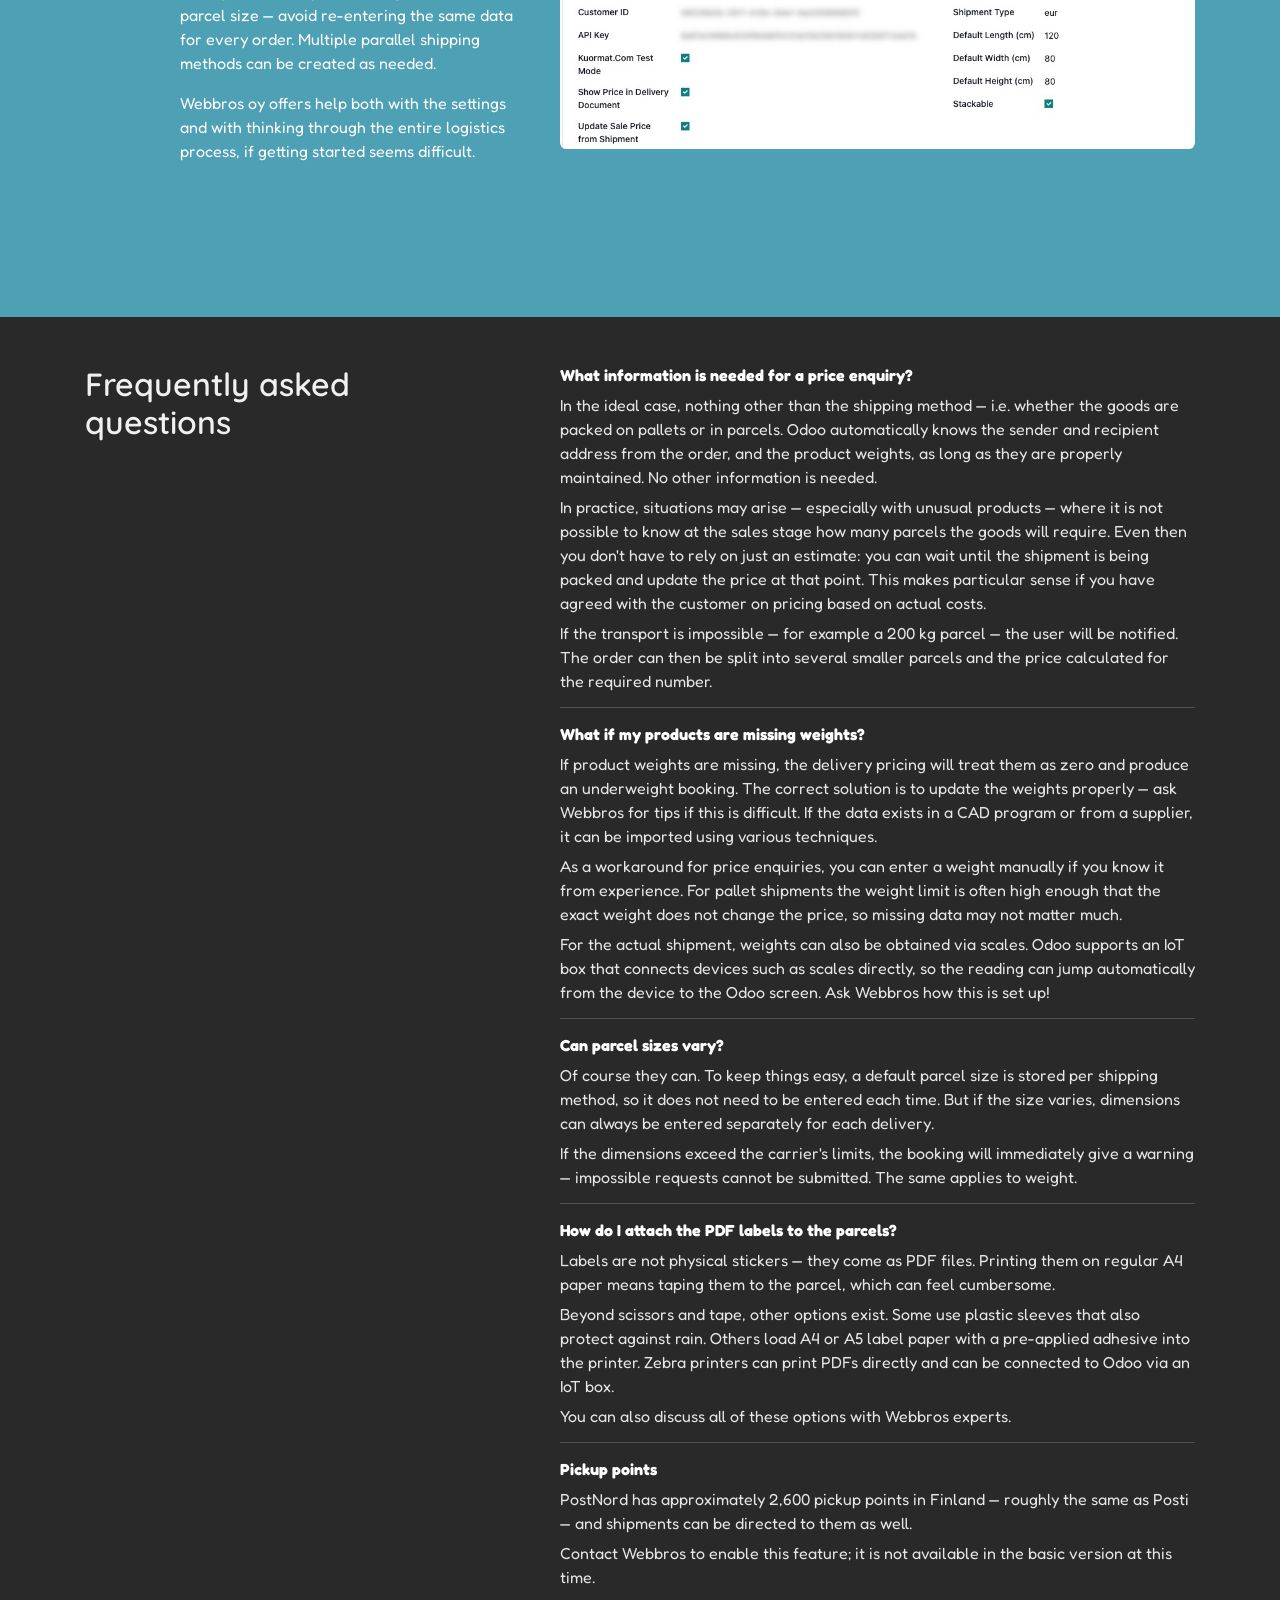
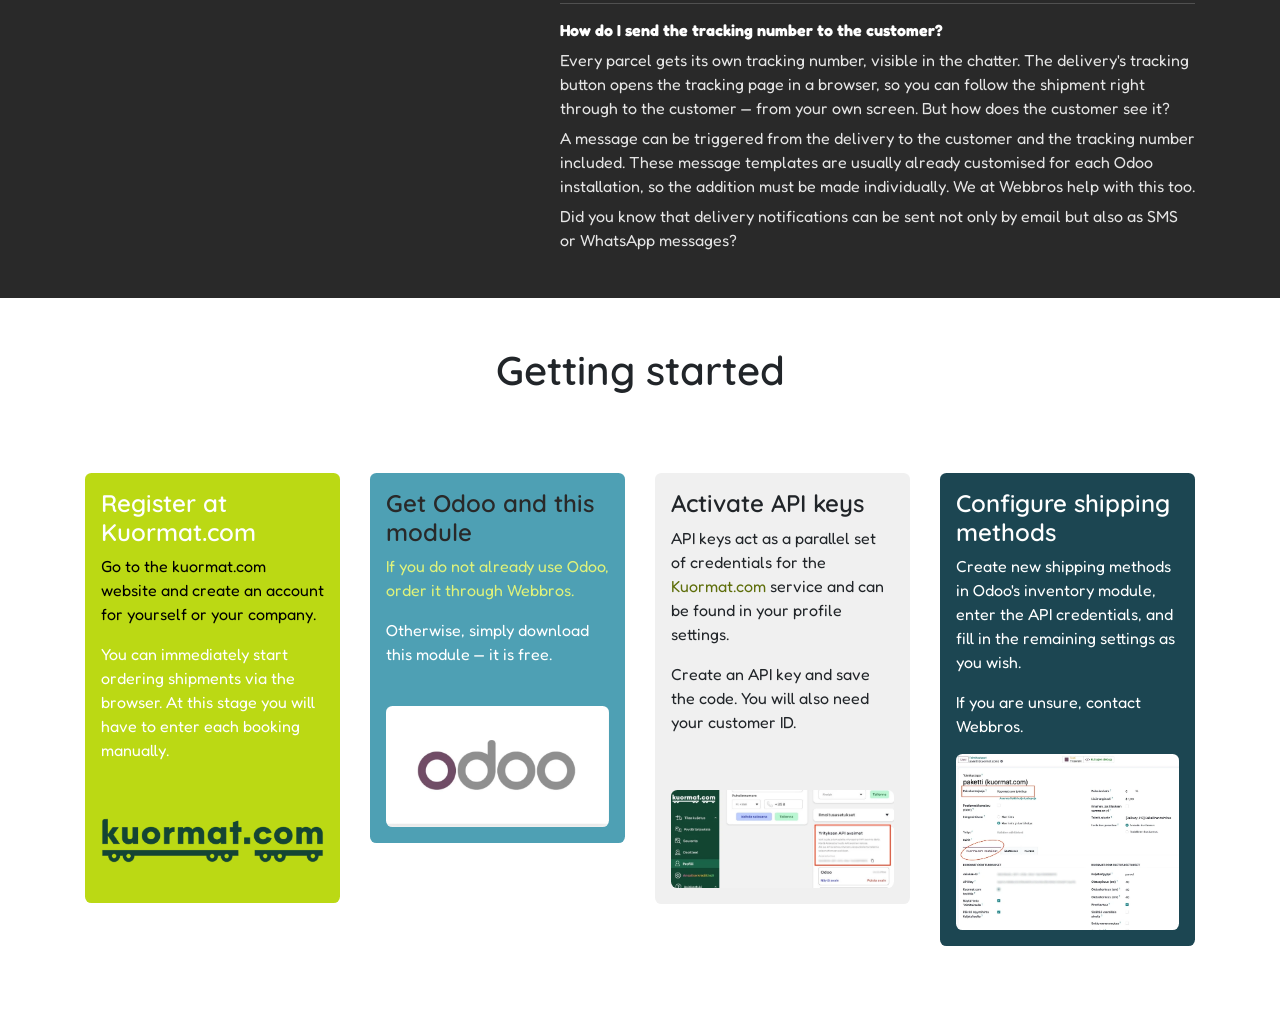
==== commit 261c6010: "index.html and documentation updated" ====
--- a/webbros_kuormat_connector/static/description/index.html
+++ b/webbros_kuormat_connector/static/description/index.html
@@ -45,31 +45,6 @@
                 document.cookie = `tz=${userTZ}; path=/`;
             }
         </script>
-        <script type="text/javascript" defer="defer" src="./img/web.assets_frontend_minimal.min.js" onerror="__odooAssetError=1"></script>
-        <script type="text/javascript" onerror="__odooAssetError=1" defer="defer" src="./img/web.assets_frontend_lazy.min.js"></script>
-
-            <script id="tracking_code" async="async" src="./img/js"></script>
-            <script id="tracking_code_config">
-                window.dataLayer = window.dataLayer || [];
-                function gtag(){dataLayer.push(arguments);}
-                gtag('consent', 'default', {
-                    'ad_storage': 'denied',
-                    'ad_user_data': 'denied',
-                    'ad_personalization': 'denied',
-                    'analytics_storage': 'denied',
-                });
-                gtag('js', new Date());
-                gtag('config', 'G-4FSC44WZ0W');
-                function allConsentsGranted() {
-                    gtag('consent', 'update', {
-                        'ad_storage': 'granted',
-                        'ad_user_data': 'granted',
-                        'ad_personalization': 'granted',
-                        'analytics_storage': 'granted',
-                    });
-                }
-                    allConsentsGranted();
-            </script>
 
             <script type="application/ld+json">
 {
@@ -118,7 +93,7 @@
         <div class="container">
             <div class="row">
                 <div class="o_colored_level col-lg-10 pb4">
-                    <h2><br></h2><h2>&#127468;&#127463; <a href="https://kuormat.com/" class="o_translate_inline">Kuormat.com</a>&nbsp;shipping booking integration</h2>
+                    <h2><br></h2><h2>&#127468;&#127463; <a href="https://kuormat.com/" class="o_translate_inline">Kuormat.com</a>&nbsp;shipment integration</h2>
                 </div>
             </div>
         </div>
@@ -188,7 +163,7 @@
         <div class="s_allow_columns container">
         <div class="row"><div class="col-lg-6 o_colored_level">
           <h2>Price enquiries for orders / quotes</h2>
-          <p>At the order stage, after entering the products, shipping costs are added using Odoo's standard <em>Add shipping</em> feature, which opens a wizard where you choose the delivery method. Here you select one of the previously configured <a href="https://kuormat.com/">Kuormat.com</a>-integrated shipping methods (unless you prefer another).</p><p>The <em>Get price</em> button then fetches the shipping price from <a href="https://kuormat.com/">Kuormat.com</a> for the customer's address and the product weight on the order. You can add your own margin or fixed markup to this carrier cost, just like any other shipping method.</p>
+          <p>At the order stage, after entering the products, shipping costs are added using Odoo's standard <em>Add shipping</em> feature, which opens a wizard where you choose the delivery method. Here you select one of the previously configured <a href="https://kuormat.com/">Kuormat.com</a>-integrated shipping methods (unless you prefer another).</p><p>The <em>Get rate</em> button then fetches the shipping price from <a href="https://kuormat.com/">Kuormat.com</a> for the customer's address and the product weight on the order. You can add your own margin or fixed markup to this carrier cost, just like any other shipping method.</p>
           <p>For certain shipping methods such as parcels, there are maximum weight limits, and the price enquiry will warn if these are about to be exceeded. You can then increase the number of parcels to bring the average weight down — and the shipping cost may rise accordingly.</p></div>
           <div class="col-lg-6 o_colored_level"><p><img src="./img/screenshot_price_query.jpg" alt="" class="img img-fluid" loading="lazy" style="width: 100% !important;"></p></div></div>
         </div>
@@ -203,7 +178,7 @@
                 </div>
                 <div class="o_colored_level col-lg-6" style="order: 2;">
                     <h2>Booking a shipment for a delivery</h2>
-                    <p>The delivery has a new action button <strong>Book transport</strong>, which is used to place the actual transport reservation.</p>
+                    <p>The delivery has a new action button <strong>Book Shipment</strong>, which is used to place the actual transport reservation.</p>
                     <p>By default, the shipping method selected at the order stage is used (e.g. parcels or EUR-pallet), but you can still change it and see how it affects the price. Parcel dimensions can also be updated, as well as stackability — both of which affect the price in certain cases. You can also add more than one parcel, and they can be of different types (e.g. pallet + parcel).</p>
                     <p>When the transport details are correct, you can complete the actual booking with a single button. If it was already clear from the start that the shipment would take one euro-pallet, no details need to be entered at all — the booking can be made immediately.</p>
                     <p>A successful booking is shown on-screen and in the chatter.</p>
@@ -239,7 +214,7 @@
                     <p><img src="./img/screenshot_tracking_link_blurred.jpg" alt="" class="img img-fluid" loading="lazy" style="width: 100% !important;"></p>
                     <p>&nbsp;<br></p>
                 </div>
-                <div class="o_grid_item o_grid_item_image o_colored_level g-height-11 g-col-lg-7 col-lg-7" style="z-index: 2; grid-area: 1 / 6 / 12 / 13;">
+                <div class="o_grid_item o_grid_item_image o_colored_level g-height-11 g-col-lg-7 col-lg-7" style="z-index: 2; grid-area: 1 / 7 / 12 / 12;">
                     <img src="./img/screenshot-postnord.webp" alt="" class="img img-fluid" loading="lazy" style="">
                 </div>
             </div>
